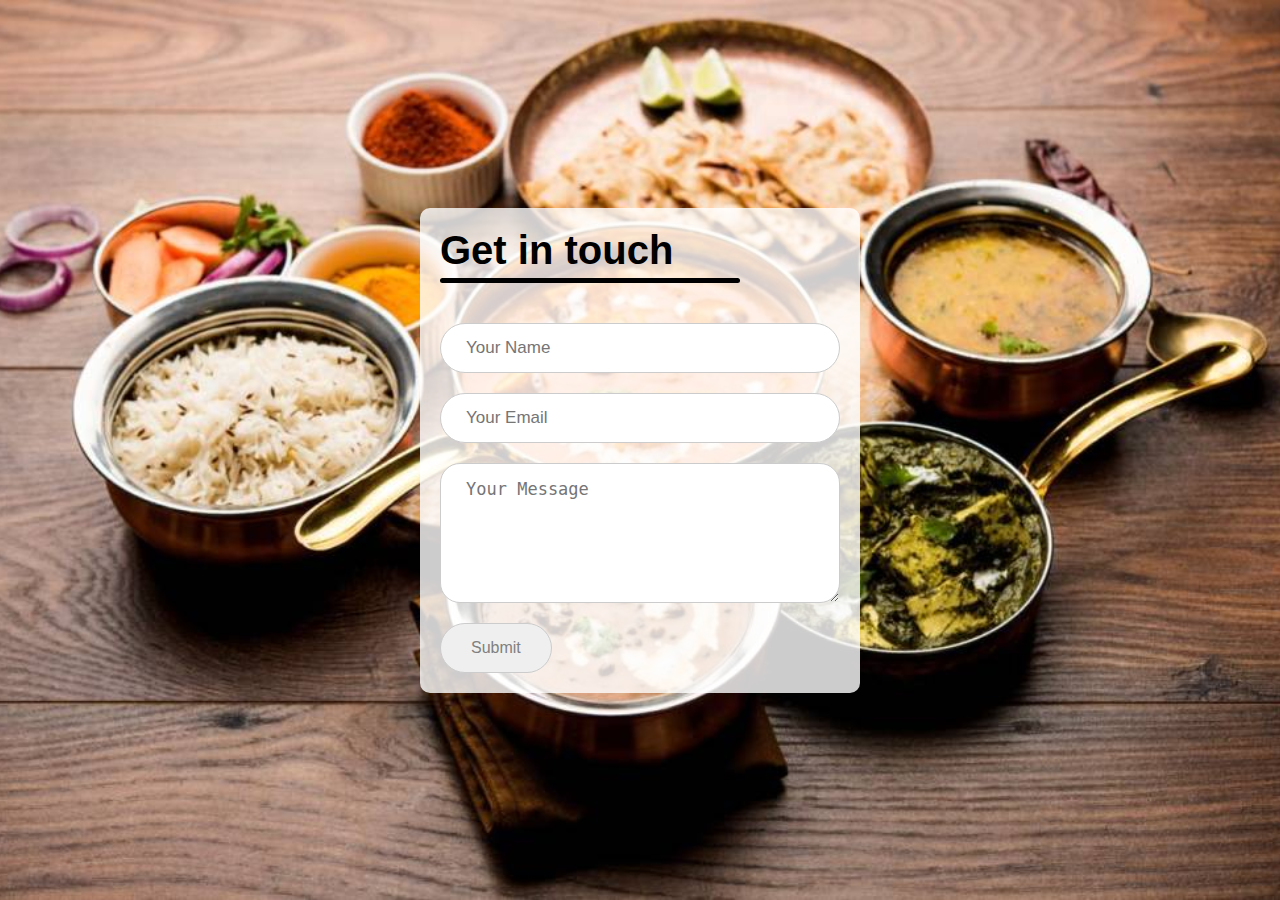
==== frontend/contactus.html @ b2827681 "Contact Us Done" ====
<!DOCTYPE html>
<html lang="en">

<head>
    <meta charset="UTF-8">
    <meta name="viewport" content="width=device-width, initial-scale=1.0">
    <link rel="stylesheet" href="all-pagestyles.css">
    <link rel="stylesheet" href="contactus-style.css">
    <title>DRM</title>
</head>

<body>
    <div class="contact-container">
        <form action="https://api.web3forms.com/submit" method="POST" class="contact-left">
            <div class="contact-left-title">
                <h2>Get in touch</h2>
                <hr>
            </div>
            <input type="hidden" name="access_key" value="04de4d86-6dc2-4266-97fd-97a92fc809a5">
            <input type="text" name="name" placeholder="Your Name" class="contact-input" required>
            <input type="email" name="email" placeholder="Your Email" class="contact-input" required>
            <textarea name="message" placeholder="Your Message" class="contact-input" required></textarea>
            <button type="submit">Submit </button>
        </form>
    </div>
</body>

</html>
---- frontend/all-pagestyles.css ----
/* Custom Scrollbar */
::-webkit-scrollbar {
    width: 15px;
}

::-webkit-scrollbar-track {
    background: #d1e5ff;
}

::-webkit-scrollbar-thumb {
    background: linear-gradient(#833ab4, #fd1d1d, #fcb045);
    border-radius: 10px;
}
---- frontend/contactus-style.css ----
* {
    padding: 0;
    margin: 0;
    box-sizing: border-box;
}

body {
    font-family: 'Segoe UI', Tahoma, Geneva, Verdana, sans-serif;
    background-color: #f0f0f0;
}

.contact-container {
    height: 100vh;
    display: flex;
    align-items: center;
    justify-content: space-evenly;

    background-image: url('food.jpg');
    background-size: cover;
    background-position: center;
    background-blend-mode: overlay;
    overflow: hidden;
}

.contact-left {
    display: flex;
    flex-direction: column;
    align-items: start;
    gap: 20px;

    background-color: rgba(255, 255, 255, 0.8);
    padding: 20px;
    border-radius: 10px;
    /* box-shadow: 0 0 10px rgba(0, 0, 0, 0.1); */
    z-index: 1;
}

.contact-left-title h2 {
    font-weight: 600;
    font-size: 40px;
    margin-bottom: 5px;
    color: black;
}

.contact-left-title hr {
    border: none;
    width: 300px;
    height: 5px;
    border-radius: 10px;
    margin-bottom: 20px;
    background-color: black;
}

.contact-input {
    width: 400px;
    height: 50px;
    border: 1px solid #ccc;
    outline: none;
    padding-left: 25px;
    font-weight: 500;
    font-size: 17px;
    border-radius: 50px;
}

.contact-left textarea {
    height: 140px;
    padding-top: 15px;
    border-radius: 20px;
}

.contact-input:focus {
    border: 2px solid #ccc;
}

.contact-left button {
    display: flex;
    align-items: center;
    padding: 15px 30px;
    font-size: 16px;
    border-radius: 50px;
    color: grey;
    gap: 10px;
    border: 1px solid #ccc;
}

@media(max-width:800px) {
    .contact-input {
        width: 80vw;
    }
}
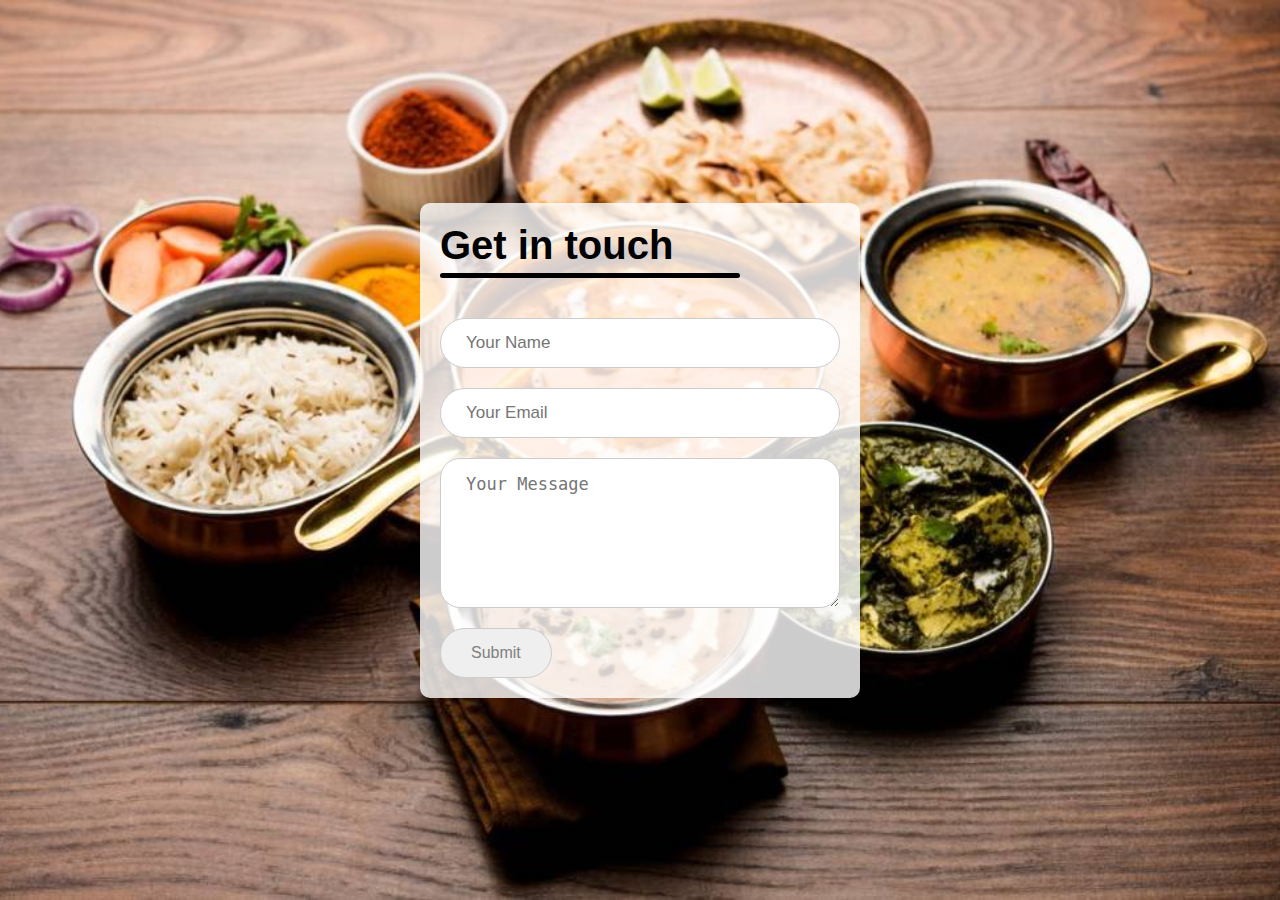
==== commit 98cfd81c: "Correction" ====
--- a/frontend/contactus.html
+++ b/frontend/contactus.html
@@ -16,7 +16,7 @@
                 <h2>Get in touch</h2>
                 <hr>
             </div>
-            <input type="hidden" name="access_key" value="04de4d86-6dc2-4266-97fd-97a92fc809a5">
+            <input type="hidden" name="access_key" value="YOUR SECRET KEY">
             <input type="text" name="name" placeholder="Your Name" class="contact-input" required>
             <input type="email" name="email" placeholder="Your Email" class="contact-input" required>
             <textarea name="message" placeholder="Your Message" class="contact-input" required></textarea>
--- a/frontend/all-pagestyles.css
+++ b/frontend/all-pagestyles.css
@@ -1,6 +1,6 @@
 /* Custom Scrollbar */
 ::-webkit-scrollbar {
-    width: 15px;
+    width: 11px;
 }
 
 ::-webkit-scrollbar-track {
--- a/frontend/contactus-style.css
+++ b/frontend/contactus-style.css
@@ -63,7 +63,7 @@
 }
 
 .contact-left textarea {
-    height: 140px;
+    height: 150px;
     padding-top: 15px;
     border-radius: 20px;
 }
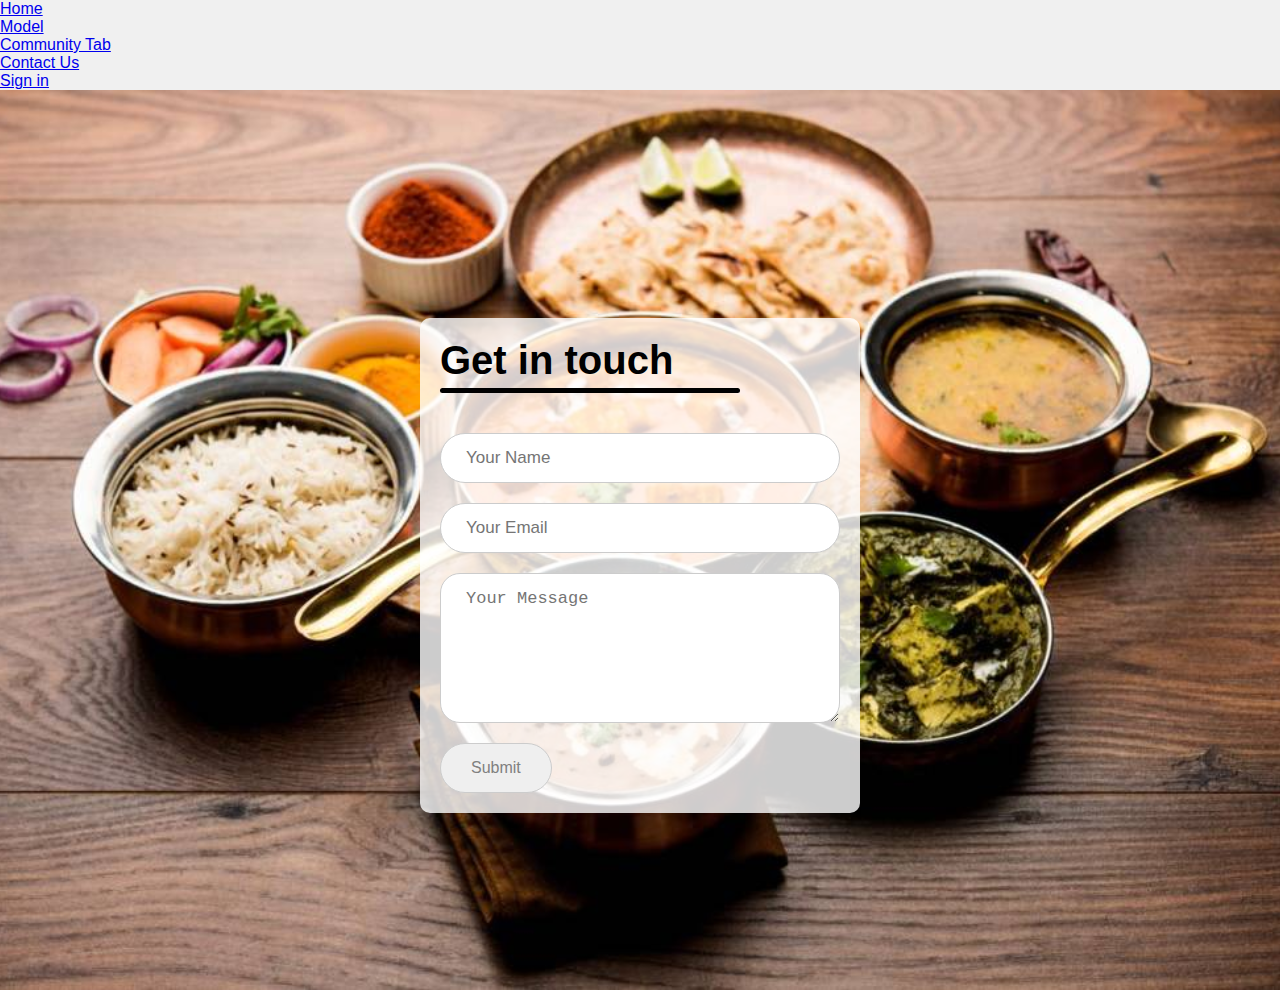
==== commit 5f5c6bc0: "Tp" ====
--- a/frontend/contactus.html
+++ b/frontend/contactus.html
@@ -6,13 +6,19 @@
     <meta name="viewport" content="width=device-width, initial-scale=1.0">
     <link rel="stylesheet" href="all-pagestyles.css">
     <link rel="stylesheet" href="contactus-style.css">
+    <!-- Boot Strap -->
+    <link href="https://cdn.jsdelivr.net/npm/bootstrap@5.3.2/dist/css/bootstrap.min.css" rel="stylesheet"
+        integrity="sha384-T3c6CoIi6uLrA9TneNEoa7RxnatzjcDSCmG1MXxSR1GAsXEV/Dwwykc2MPK8M2HN" crossorigin="anonymous">
     <title>DRM</title>
 </head>
 
 <body>
+    <special-nav></special-nav>
+    <script src="navbar.js"></script>
+
     <div class="contact-container">
-        <form action="https://api.web3forms.com/submit" method="POST" class="contact-left">
-            <div class="contact-left-title">
+        <form action="https://api.web3forms.com/submit" method="POST" class="contact-sec">
+            <div class="contact-sec-title">
                 <h2>Get in touch</h2>
                 <hr>
             </div>
--- a/frontend/contactus-style.css
+++ b/frontend/contactus-style.css
@@ -2,6 +2,7 @@
     padding: 0;
     margin: 0;
     box-sizing: border-box;
+    z-index: -1;
 }
 
 body {
@@ -22,27 +23,27 @@
     overflow: hidden;
 }
 
-.contact-left {
+.contact-sec {
     display: flex;
     flex-direction: column;
     align-items: start;
     gap: 20px;
+    margin-top: 50px;
 
     background-color: rgba(255, 255, 255, 0.8);
     padding: 20px;
     border-radius: 10px;
-    /* box-shadow: 0 0 10px rgba(0, 0, 0, 0.1); */
     z-index: 1;
 }
 
-.contact-left-title h2 {
+.contact-sec-title h2 {
     font-weight: 600;
     font-size: 40px;
     margin-bottom: 5px;
     color: black;
 }
 
-.contact-left-title hr {
+.contact-sec-title hr {
     border: none;
     width: 300px;
     height: 5px;
@@ -62,7 +63,7 @@
     border-radius: 50px;
 }
 
-.contact-left textarea {
+.contact-sec textarea {
     height: 150px;
     padding-top: 15px;
     border-radius: 20px;
@@ -72,7 +73,7 @@
     border: 2px solid #ccc;
 }
 
-.contact-left button {
+.contact-sec button {
     display: flex;
     align-items: center;
     padding: 15px 30px;
